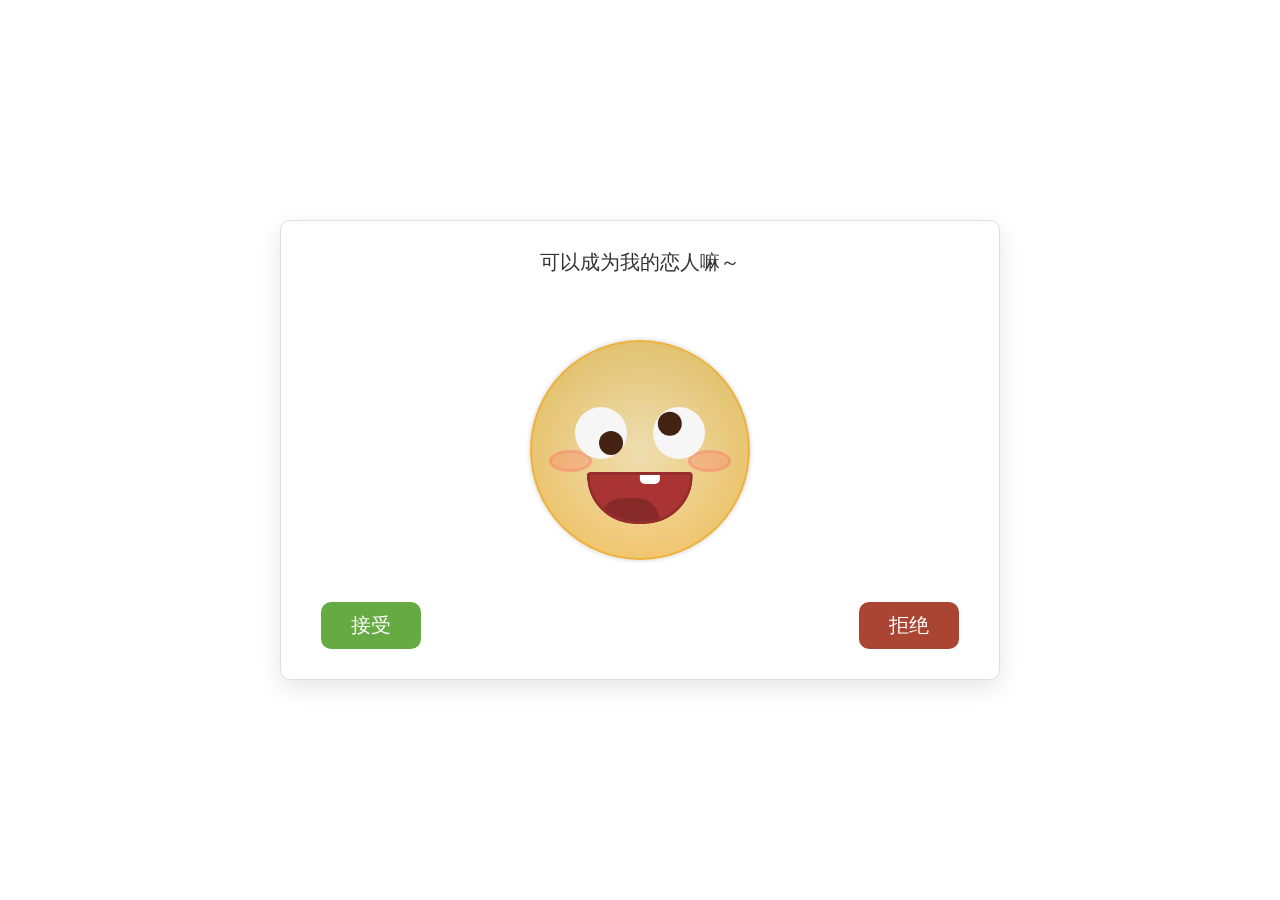
==== FaceSlider.html @ 3ab2f3c8 "feat:初步建立仓库" ====
<!DOCTYPE html>
<html lang="en">

<head>
    <meta charset="UTF-8">
    <meta name="viewport" content="width=device-width, initial-scale=1.0">
    <meta http-equiv="X-UA-Compatible" content="ie=edge">
    <title>FaceSlider</title>
    <style>
        * {
            box-sizing: border-box;
            font: inherit;
        }

        html {
            color: #333;
            font-size: 62.5%;
        }

        @media screen and (max-width: 480px) {
            html {
                font-size: 50%;
            }
        }

        body {
            font-size: 2rem;
            padding: 0;
            margin: 0;
            width: 100vw;
            height: 100vh;
            font-family: 'Rubik', sans-serif;
        }

        .confirm,
        .accepted,
        .rejected {
            position: absolute;
            display: flex;
            flex-direction: column;
            overflow: hidden;
            top: 50%;
            left: 50%;
            transform: translate(-50%, -50%);
            width: 72rem;
            max-width: 100%;
            min-width: 34rem;
            max-height: 100%;
            height: 46rem;
            background-color: #ffffff;
            border-radius: 1rem;

            position: absolute;
            display: flex;
            flex-direction: column;
            overflow: hidden;
            top: 50%;
            left: 50%;
            transform: translate(-50%, -50%);
            width: 72rem;
            max-width: 100%;
            min-width: 34rem;
            max-height: 100%;
            height: 46rem;
            background-color: #ffffff;
            border-radius: 1rem;

            /* 添加卡片边框和阴影 */
            border: 1px solid #e0e0e0;
            box-shadow: 0 8px 24px rgba(0, 0, 0, 0.1);
        }

        .confirm-body,
        .accepted-body,
        .rejected-body {
            flex: 1;
            display: flex;
            align-items: flex-end;
            justify-content: space-between;
            position: relative;
            margin: 2rem 4rem;
        }

        .confirm-body-title,
        .accepted-body-title,
        .rejected-body-title {
            margin: 0;
            padding: 0;
            position: absolute;
            transform: translateY(-50%);
            top: 5%;
            text-align: center;
            width: 100%;
        }

        .confirm-body-subtitle,
        .accepted-body-subtitle,
        .rejected-body-subtitle {
            margin: 0;
            padding: 0;
            position: absolute;
            transform: translateY(-50%);
            top: 15%;
            text-align: center;
            width: 100%;
            font-size: 1.5rem;
        }

        .confirm-body-button,
        .confirm-body-button:link,
        .confirm-body-button:visited,
        .accepted-body-button,
        .rejected-body-button {
            color: #fff;
            border-radius: 1rem;
            text-decoration: none;
            padding: 1rem 2rem;
            margin-bottom: 1rem;
            min-width: 10rem;
            text-align: center;
            transition: background-color 0.3s, transform 0.3s;
        }

        .confirm-body-button-delete {
            background-color: #a43;
        }

        .confirm-body-button-delete:hover {
            background-color: #c85a48;
        }

        .confirm-body-button-cancel {
            background-color: #6a4;
        }

        .confirm-body-button-cancel:hover {
            background-color: #81c061;
        }

        .accepted-body-button,
        .rejected-body-button {
            background-color: #6a4;
        }

        .accepted-body-button:hover,
        .rejected-body-button:hover {
            background-color: #81c061;
        }

        .boi {
            --happiness: 0.9;
            --derp: 1;
            --px: 0.5;
            --py: 0.5;
            width: 22rem;
            max-width: 100%;
            height: 22rem;
            top: 50%;
            left: 50%;
            transform: translate(-50%, -50%);
            background-image: radial-gradient(#f7e0b2, #eb5);
            border-radius: 100%;
            overflow: hidden;
            margin: 0;
            align-self: center;
            flex: 0 0 auto;
            border: solid 2px #ecb23e;
            box-shadow: 0px 0px 5px rgba(0, 0, 0, 0.2);
        }

        .boi,
        .boi * {
            position: absolute;
        }

        .boi::before {
            content: '';
            display: block;
            width: 100%;
            height: 100%;
            top: 0;
            left: 0;
            background-image: linear-gradient(to bottom, #5a8, rgba(85, 170, 136, 0));
            opacity: calc(1 - var(--happiness));
        }

        .boi-blush {
            width: 20%;
            height: 10%;
            background-color: rgba(255, 100, 100, 0.3);
            border: 3px solid rgba(255, 100, 100, 0.3);
            top: calc(45% + var(--py) * 10%);
            border-radius: 100%;
            opacity: calc(var(--happiness) * var(--happiness) * 0.9 + 0.1);
        }

        .boi-blush-left {
            left: calc(7% + var(--px) * 2%);
        }

        .boi-blush-right {
            right: calc(9% - var(--px) * 2%);
        }

        .boi-eye {
            width: calc(26% - var(--happiness) * 2%);
            height: calc(26% - var(--happiness) * 2%);
            background-color: #f6f6f6;
            border-radius: 100%;
            top: calc(25% + var(--py) * 10%);
            overflow: hidden;
        }

        .boi-eye-left {
            left: calc(18% + var(--px) * 4%);
        }

        .boi-eye-left::after {
            transform: translate(calc((var(--px) + var(--derp) * 0.5) * 100%), calc((var(--py) + var(--derp) * 0.5) * 100%));
        }

        .boi-eye-right {
            right: calc(22% - var(--px) * 4%);
        }

        .boi-eye-right::after {
            transform: translate(calc((var(--px) + var(--derp) * -0.3) * 100%), calc((var(--py) + var(--derp) * -0.3) * 100%));
        }

        .boi-eye::after {
            content: '';
            display: block;
            background-color: #421;
            width: calc(55% - var(--happiness) * 10%);
            height: calc(55% - var(--happiness) * 10%);
            border-radius: 100%;
        }

        .boi-mouth {
            width: calc(51% - var(--happiness) * 2%);
            height: calc(26% - var(--happiness) * 2%);
            background-color: #a33;
            border-radius: calc((1 - var(--happiness)) * 10em) calc((1 - var(--happiness)) * 10em) calc(var(--happiness) * 16em) calc(var(--happiness) * 16em);
            top: calc(57.5% + var(--py) * 5%);
            left: calc(47.5% + var(--px) * 5%);
            transform: translateX(-50%);
            overflow: hidden;
            border: 3px solid #962d2d;
            -webkit-mask-image: -webkit-radial-gradient(white, black);
        }

        .boi-mouth::before {
            content: '';
            display: block;
            position: absolute;
            width: 20%;
            height: 20%;
            top: 0;
            left: 50%;
            background-color: white;
            border-radius: 0 0 0.5rem 0.5rem;
        }

        .boi-mouth::after {
            content: '';
            display: block;
            position: absolute;
            width: 60%;
            height: 50%;
            left: 10%;
            bottom: 0;
            background-color: rgba(0, 0, 0, 0.2);
            border-radius: 20rem 20rem 0 0;
        }

        .hidden {
            display: none;
        }
    </style>
</head>

<body>
    <!-- 初始界面 -->
    <section class="confirm">
        <div class="confirm-body">
            <h1 class="confirm-body-title">可以成为我的恋人嘛～</h2>
                <!-- <h3 class="confirm-body-subtitle">小树希望你成为ta的对象，是否接受？</h3> -->
                <figure class="boi" style="--happiness:0.9; --derp:1; --px:0.5; --py:0.5;">
                    <div class="boi-blush boi-blush-left"></div>
                    <div class="boi-blush boi-blush-right"></div>
                    <div class="boi-eye boi-eye-left"></div>
                    <div class="boi-eye boi-eye-right"></div>
                    <div class="boi-mouth"></div>
                </figure>
                <a class="confirm-body-button confirm-body-button-cancel" href="javascript:void(0)">接受</a>
                <a class="confirm-body-button confirm-body-button-delete" href="javascript:void(0)">拒绝</a>
        </div>
    </section>

    <!-- 接受后的新界面 -->
    <section class="accepted hidden">
        <div class="accepted-body">
            <h2 class="accepted-body-title">!!!喜欢你!! ( >᎑<)♡︎ᐝ< /h2>
                    <!-- <h3 class="accepted-body-subtitle">小树非常开心，祝你们幸福快乐！</h3> -->
                    <figure class="boi" style="--happiness:1; --derp:0; --px:0.5; --py:0.5;">
                        <div class="boi-blush boi-blush-left"></div>
                        <div class="boi-blush boi-blush-right"></div>
                        <div class="boi-eye boi-eye-left"></div>
                        <div class="boi-eye boi-eye-right"></div>
                        <div class="boi-mouth"></div>
                    </figure>
                    <a class="accepted-body-button" href="javascript:void(0)">返回</a>
        </div>
    </section>

    <!-- 拒绝后的新界面 -->
    <section class="rejected hidden">
        <div class="rejected-body">
            <h2 class="rejected-body-title">很难过...</h2>
            <h3 class="rejected-body-subtitle">但尊重你的决定，祝你一切顺利！</h3>
            <figure class="boi" style="--happiness:0.2; --derp:0; --px:0.5; --py:0.5;">
                <div class="boi-blush boi-blush-left"></div>
                <div class="boi-blush boi-blush-right"></div>
                <div class="boi-eye boi-eye-left"></div>
                <div class="boi-eye boi-eye-right"></div>
                <div class="boi-mouth"></div>
            </figure>
            <a class="rejected-body-button" href="javascript:void(0)">返回</a>
        </div>
    </section>

    <script>
        const confirmSection = document.querySelector('.confirm');
        const acceptedSection = document.querySelector('.accepted');
        const rejectedSection = document.querySelector('.rejected');
        const boi = document.querySelector('.boi');
        const btnDelete = document.querySelector('.confirm-body-button-delete');
        const btnCancel = document.querySelector('.confirm-body-button-cancel');
        const current = {
            happiness: 0.9,
            derp: 1,
            px: 0.5,
            py: 0.5
        };
        const target = { ...current };
        let rejectCount = 0;

        // 事件监听
        confirmSection.addEventListener('mousemove', onMouseMove);
        confirmSection.addEventListener('mouseleave', onMouseLeave);

        btnCancel.addEventListener('click', () => {
            confirmSection.classList.add('hidden');
            acceptedSection.classList.remove('hidden');
            target.happiness = 1; // 开心到起飞
            updateBoi();
        });

        btnDelete.addEventListener('click', () => {
            rejectCount++;
            if (rejectCount >= 10) {
                btnDelete.style.position = 'absolute';
                btnDelete.style.left = `${Math.random() * 80}%`;
                btnDelete.style.top = `${Math.random() * 80}%`;

                // 展示拒绝界面
                confirmSection.classList.add('hidden');
                rejectedSection.classList.remove('hidden');
            }
            target.happiness = Math.max(0.1, target.happiness - 0.1); // 每次点击拒绝，表情更委屈
            btnCancel.style.transform = `scale(${1 + rejectCount * 0.1})`; // 接受按钮变大
            updateBoi();
        });

        acceptedSection.querySelector('a').addEventListener('click', () => {
            acceptedSection.classList.add('hidden');
            confirmSection.classList.remove('hidden');
            resetBoi();
        });

        rejectedSection.querySelector('a').addEventListener('click', () => {
            rejectedSection.classList.add('hidden');
            confirmSection.classList.remove('hidden');
            resetBoi();
        });

        function onMouseMove({ clientX: x, clientY: y }) {
            let dx1 = x - btnDelete.getBoundingClientRect().x - btnDelete.getBoundingClientRect().width * 0.5;
            let dy1 = y - btnDelete.getBoundingClientRect().y - btnDelete.getBoundingClientRect().height * 0.5;
            let dx2 = x - btnCancel.getBoundingClientRect().x - btnCancel.getBoundingClientRect().width * 0.5;
            let dy2 = y - btnCancel.getBoundingClientRect().y - btnCancel.getBoundingClientRect().height * 0.5;
            let px = (x - confirmSection.getBoundingClientRect().x) / confirmSection.getBoundingClientRect().width;
            let py = (y - confirmSection.getBoundingClientRect().y) / confirmSection.getBoundingClientRect().height;
            let distDelete = Math.sqrt(dx1 * dx1 + dy1 * dy1);
            let distCancel = Math.sqrt(dx2 * dx2 + dy2 * dy2);
            let happiness = Math.pow(distDelete / (distCancel + distDelete), 0.75);

            target.happiness = happiness;
            target.derp = 0;
            target.px = px;
            target.py = py;
        }

        function onMouseLeave() {
            target.happiness = 0.9;
            target.derp = 1;
            target.px = 0.5;
            target.py = 0.5;
        }

        function updateBoi() {
            for (let prop in target) {
                if (target[prop] === current[prop]) {
                    continue;
                } else if (Math.abs(target[prop] - current[prop]) < 0.01) {
                    current[prop] = target[prop];
                } else {
                    current[prop] += (target[prop] - current[prop]) * 0.1;
                }
                boi.style.setProperty(`--${prop}`, current[prop]);
            }
            requestAnimationFrame(updateBoi);
        }

        function resetBoi() {
            target.happiness = 0.9;
            target.derp = 1;
            target.px = 0.5;
            target.py = 0.5;
            rejectCount = 0;
            btnCancel.style.transform = 'scale(1)';
            btnDelete.style.position = 'static';
        }

        updateBoi();
    </script>
</body>

</html>
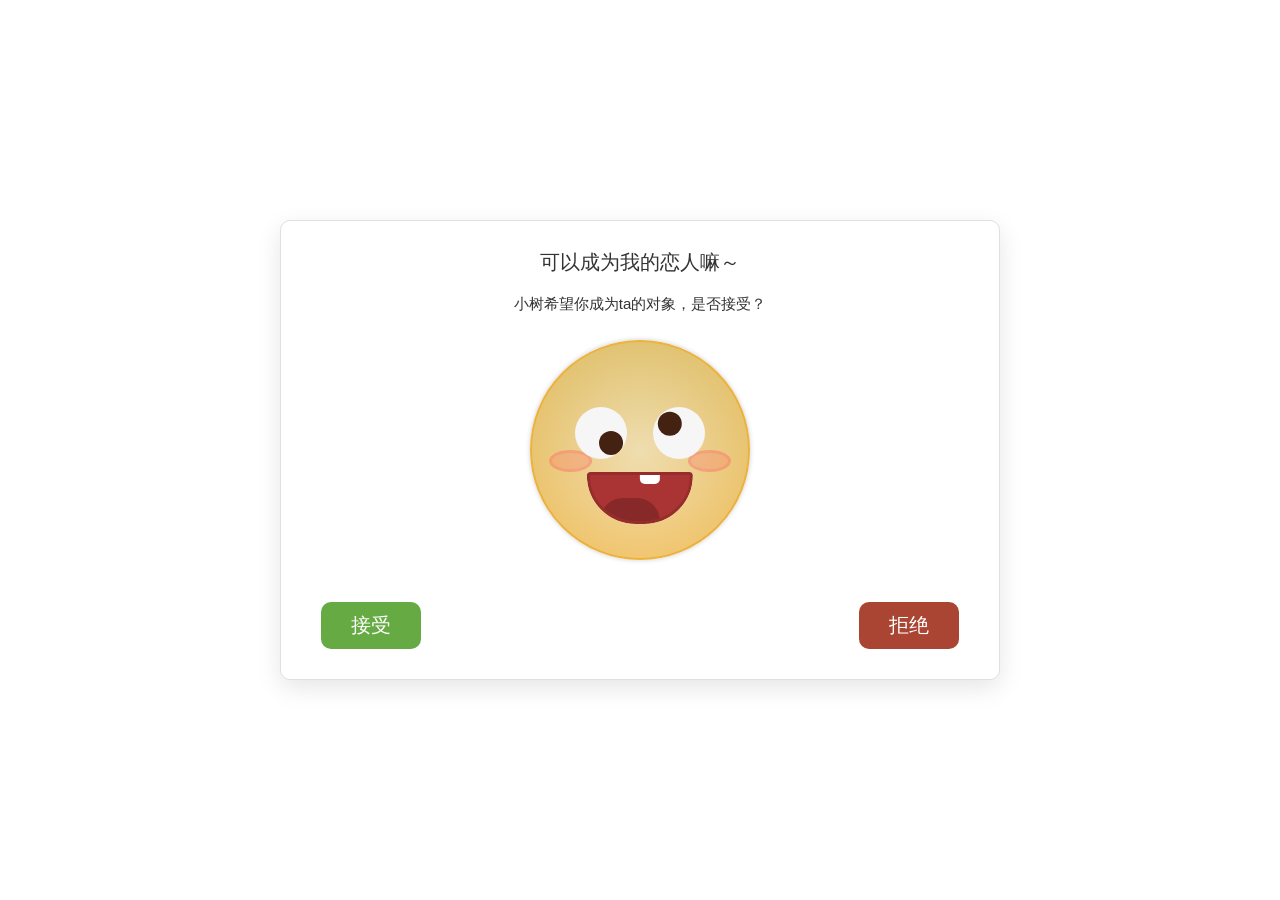
==== commit aa2403ee: "actions:写自动化部署" ====
--- a/FaceSlider.html
+++ b/FaceSlider.html
@@ -1,11 +1,10 @@
 <!DOCTYPE html>
 <html lang="en">
-
+<!-- FIXME 写一个自动化自动生成这个文件 -->
 <head>
     <meta charset="UTF-8">
     <meta name="viewport" content="width=device-width, initial-scale=1.0">
-    <meta http-equiv="X-UA-Compatible" content="ie=edge">
-    <title>FaceSlider</title>
+    <title>滑动变脸器😀</title>
     <style>
         * {
             box-sizing: border-box;
@@ -284,7 +283,7 @@
     <section class="confirm">
         <div class="confirm-body">
             <h1 class="confirm-body-title">可以成为我的恋人嘛～</h2>
-                <!-- <h3 class="confirm-body-subtitle">小树希望你成为ta的对象，是否接受？</h3> -->
+                <h3 class="confirm-body-subtitle">小树希望你成为ta的对象，是否接受？</h3>
                 <figure class="boi" style="--happiness:0.9; --derp:1; --px:0.5; --py:0.5;">
                     <div class="boi-blush boi-blush-left"></div>
                     <div class="boi-blush boi-blush-right"></div>
@@ -301,7 +300,7 @@
     <section class="accepted hidden">
         <div class="accepted-body">
             <h2 class="accepted-body-title">!!!喜欢你!! ( >᎑<)♡︎ᐝ< /h2>
-                    <!-- <h3 class="accepted-body-subtitle">小树非常开心，祝你们幸福快乐！</h3> -->
+                    <h3 class="accepted-body-subtitle">小树非常开心，祝你们幸福快乐！</h3>
                     <figure class="boi" style="--happiness:1; --derp:0; --px:0.5; --py:0.5;">
                         <div class="boi-blush boi-blush-left"></div>
                         <div class="boi-blush boi-blush-right"></div>
